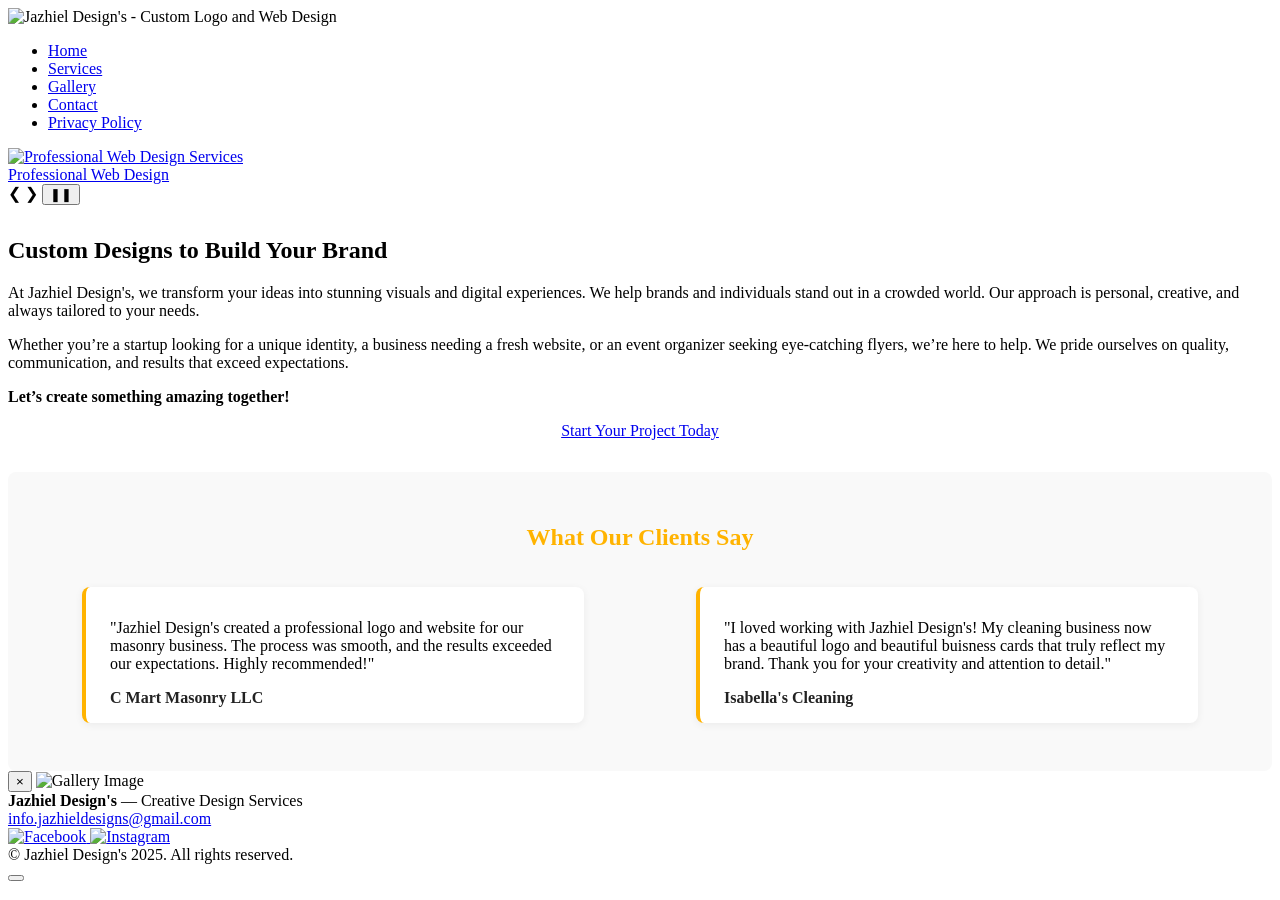
==== index.html @ 2fd9d650 "Add files via upload" ====
<!DOCTYPE html>
<html lang="en">

<head>
  <meta charset="UTF-8" />
  <meta name="viewport" content="width=device-width, initial-scale=1.0" />
  <meta name="description" content="Jazhiel Design's offers custom logo, web, and graphic design services. We transform your ideas into stunning visuals to help your business stand out." />
  <link href="css/style.css" rel="stylesheet" type="text/css" />  <link rel="icon" type="image/x-icon" href="images/logo-notext.ico" />
  <meta name="google-site-verification" content="spzhcpaYtCtuRRC-a3iWK36dPQuTbnXPXAWJPu_nGY8" />
  <title>Jazhiel Design's | Creative Design Services </title>
</head>

<body>
  <header>
    <div id="google_translate_element"></div>
    <img src="images/logo-text.svg" width="200" height="200" class="centered-image" alt="Jazhiel Design's - Custom Logo and Web Design">
    <nav>
      <ul>
        <li class="active"><a href="index.html">Home</a></li>
        <li><a href="services.html">Services</a></li>
        <li><a href="examples.html">Gallery</a></li>
        <li><a href="contact.html">Contact</a></li>
        <li><a href="privacy.html">Privacy Policy</a></li>
      </ul>
    </nav>
  </header>
  <script type="text/javascript">
    function googleTranslateElementInit() {
      new google.translate.TranslateElement({pageLanguage: 'en'}, 'google_translate_element');
    }
  </script>
  <script type="text/javascript" src="//translate.google.com/translate_a/element.js?cb=googleTranslateElementInit"></script>
  <main>
    <!-- Slideshow Banner -->
    <div class="slideshow-container animated-fadein">
      
      <!-- Slide 1 -->
      <div class="mySlides fade">
        <a href="services.html">
          <img src="images/webbanner.jpg" alt="Professional Web Design Services">
          <div class="text">Professional Web Design</div>
        </a>
      </div>

      <!-- Slide 2 -->
      <div class="mySlides fade">
        <a href="examples.html">
          <img src="images/logobanner.jpg" alt="Creative Logo Design Portfolio">
          <div class="text">Unique Logo Designs</div>
        </a>
      </div>

      <!-- Slide 3 -->
      <div class="mySlides fade">
        <a href="contact.html">
          <img src="images/customquote.jpg" alt="Contact Us for a Quote">
          <div class="text">Get Your Custom Quote</div>
        </a>
      </div>

      <!-- Slide 4 -->
      <div class="mySlides fade">
        <a href="services.html">
          <img src="images/stickersnew.jpg" alt="Now offering Stickers!">
          <div class="text"> Custom Stickers!</div>
        </a>
      </div>

      <!-- Slide 5 -->
      <div class="mySlides fade">
        <a href="services.html#t-shirts">
          <img src="images/tshirt-design.jpg" alt="Custom T-Shirt">
          <div class="text">Amazing Custom T-Shirts</div>
        </a>
      </div>

      <!-- Controls -->
      <a class="prev" onclick="plusSlides(-1)">&#10094;</a>
      <a class="next" onclick="plusSlides(1)">&#10095;</a>
      <button id="pauseBtn" class="pause-btn" onclick="togglePause()" aria-label="Pause Slideshow">&#10074;&#10074;</button>
    </div>
    <div id="dots-container" style="text-align:center; margin-bottom: 2em;">
    </div>

    <section class="hero animated-fadein">
      <h1>Custom Designs to Build Your Brand</h1>
      <p>
        At Jazhiel Design's, we transform your ideas into stunning visuals and digital experiences. We help brands and individuals stand out in a crowded world. Our approach is personal, creative, and always tailored to your needs.
      </p>
      <p>
        Whether you’re a startup looking for a unique identity, a business needing a fresh website, or an event organizer seeking eye-catching flyers, we’re here to help. We pride ourselves on quality, communication, and results that exceed expectations.
      </p>
      <p>
        <strong>Let’s create something amazing together!</strong>
      </p>
      <p style="text-align:center;">
        <a href="contact.html" class="cta-btn">Start Your Project Today</a>
      </p>
    </section>
    <section class="testimonials animated-fadein-slow" style="margin-top:2em; background-color: #f9f9f9; padding: 2em 1em; border-radius: 8px;">
      <h2 style="text-align:center; color:#ffb300;">What Our Clients Say</h2>
      <div style="display:flex; flex-direction:row; flex-wrap:wrap; justify-content:center; gap:2em; align-items:flex-start;">
        <blockquote class="animated-slideup" style="max-width:450px; flex: 1 1 300px; background:#ffffff; border-left:4px solid #ffb300; padding:1em 1.5em; border-radius:8px; box-shadow:0 2px 8px rgba(0,0,0,0.06);">
          <p>
            "Jazhiel Design's created a professional logo and website for our masonry business. The process was smooth, and the results exceeded our expectations. Highly recommended!"
          </p>
          <cite style="display:block; margin-top:1em; font-style:normal; color:#222;"><strong>C Mart Masonry LLC</strong></cite>
        </blockquote>
        <blockquote class="animated-slideup" style="max-width:450px; flex: 1 1 300px; background:#ffffff; border-left:4px solid #ffb300; padding:1em 1.5em; border-radius:8px; box-shadow:0 2px 8px rgba(0,0,0,0.06);">
          <p>
            "I loved working with Jazhiel Design's! My cleaning business now has a beautiful logo and beautiful buisness cards that truly reflect my brand. Thank you for your creativity and attention to detail."
          </p>
          <cite style="display:block; margin-top:1em; font-style:normal; color:#222;"><strong>Isabella's Cleaning</strong></cite>
        </blockquote>
      </div>
    </section>
  </main>
  <div class="modal" id="modal">
    <div class="modal-content">
      <button class="modal-close" id="modalClose" aria-label="Close">&times;</button>
      <img id="modalImg" src="" alt="Gallery Image" />
    </div>
  </div>
  <footer class="site-footer animated-fadein-slow">
    <div class="footer-content">
      <div>
        <strong>Jazhiel Design's</strong> &mdash; Creative Design Services
      </div>
      <div>
        <a id="footer-email" aria-label="Email Jazhiel Design's"></a>
      </div>
      <div class="footer-social">
        <a href="https://facebook.com/jazhieldesigns" target="_blank" rel="noopener" aria-label="Facebook">
          <img src="images/facebook.svg" alt="Facebook" class="footer-social-icon" width="28" height="28" />
        </a>
        <a href="https://www.instagram.com/jazhieldesigns" target="_blank" rel="noopener" aria-label="Instagram">
          <img src="images/instagram.svg" alt="Instagram" class="footer-social-icon" width="28" height="28" />
        </a>
      </div>
      <div class="footer-copy">
        &copy; Jazhiel Design's 2025. All rights reserved.
      </div>
    </div>
  </footer>
  <button id="backToTop" title="Back to Top" aria-label="Back to Top"></button>
  <script src="javascript/script.js"></script>
  <script>
    let slideIndex = 1;
    let slideTimer;
    let isPaused = false;

    // Generate dots automatically based on slide count
    const slides = document.getElementsByClassName("mySlides");
    const dotsContainer = document.getElementById("dots-container");
    
    for (let i = 0; i < slides.length; i++) {
      let dot = document.createElement("span");
      dot.className = "dot";
      dot.onclick = function() { currentSlide(i + 1); };
      dotsContainer.appendChild(dot);
    }

    // Initialize slideshow
    showSlides(slideIndex);

    // Start automatic cycling
    slideTimer = setInterval(function() {
      if (!isPaused) {
        plusSlides(1);
      }
    }, 5000); // Change image every 5 seconds

    function plusSlides(n) {
      showSlides(slideIndex += n);
    }

    function currentSlide(n) {
      showSlides(slideIndex = n);
    }

    function showSlides(n) {
      let i;
      let slides = document.getElementsByClassName("mySlides");
      let dots = document.getElementsByClassName("dot");
      if (n > slides.length) {slideIndex = 1}
      if (n < 1) {slideIndex = slides.length}
      for (i = 0; i < slides.length; i++) {
        slides[i].style.display = "none";
      }
      for (i = 0; i < dots.length; i++) {
        dots[i].className = dots[i].className.replace(" active", "");
      }
      slides[slideIndex-1].style.display = "block";
      dots[slideIndex-1].className += " active";
    }

    function togglePause() {
      const btn = document.getElementById("pauseBtn");
      isPaused = !isPaused;
      if (isPaused) {
        btn.innerHTML = "&#9658;"; // Play symbol
        btn.setAttribute('aria-label', 'Play Slideshow');
      } else {
        btn.innerHTML = "&#10074;&#10074;"; // Pause symbol
        btn.setAttribute('aria-label', 'Pause Slideshow');
      }
    }
  </script>
</body>
</html>
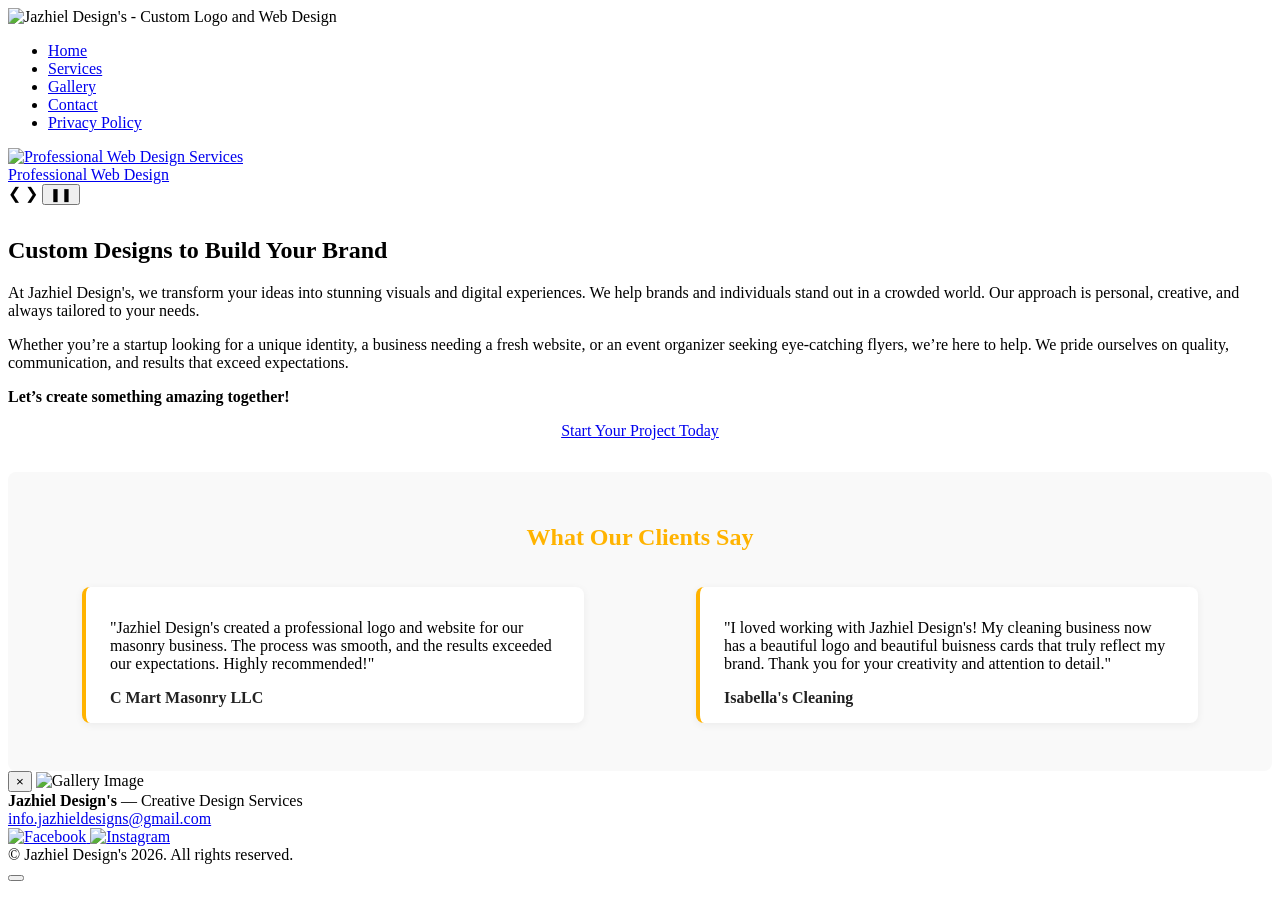
==== commit c9fa7334: "Add files via upload" ====
--- a/index.html
+++ b/index.html
@@ -138,7 +138,7 @@
         </a>
       </div>
       <div class="footer-copy">
-        &copy; Jazhiel Design's 2025. All rights reserved.
+        &copy; Jazhiel Design's 2026. All rights reserved.
       </div>
     </div>
   </footer>
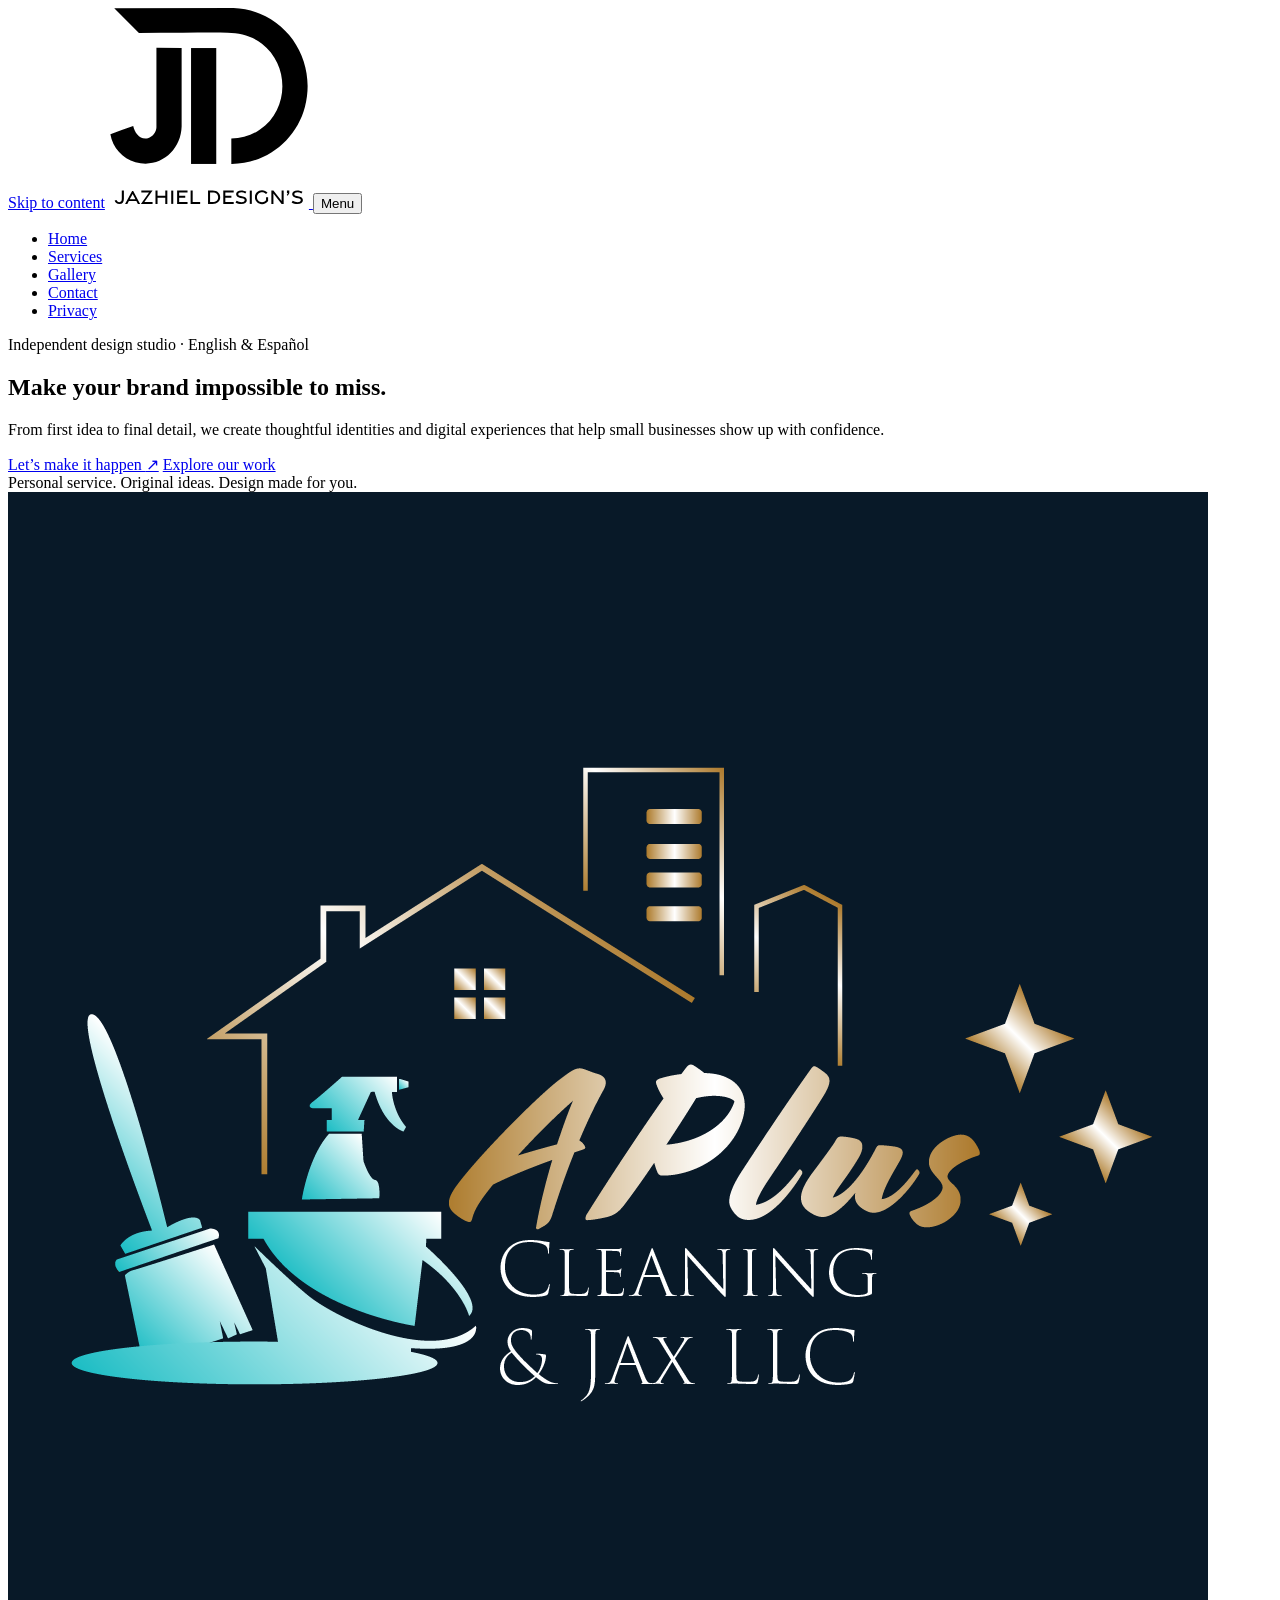
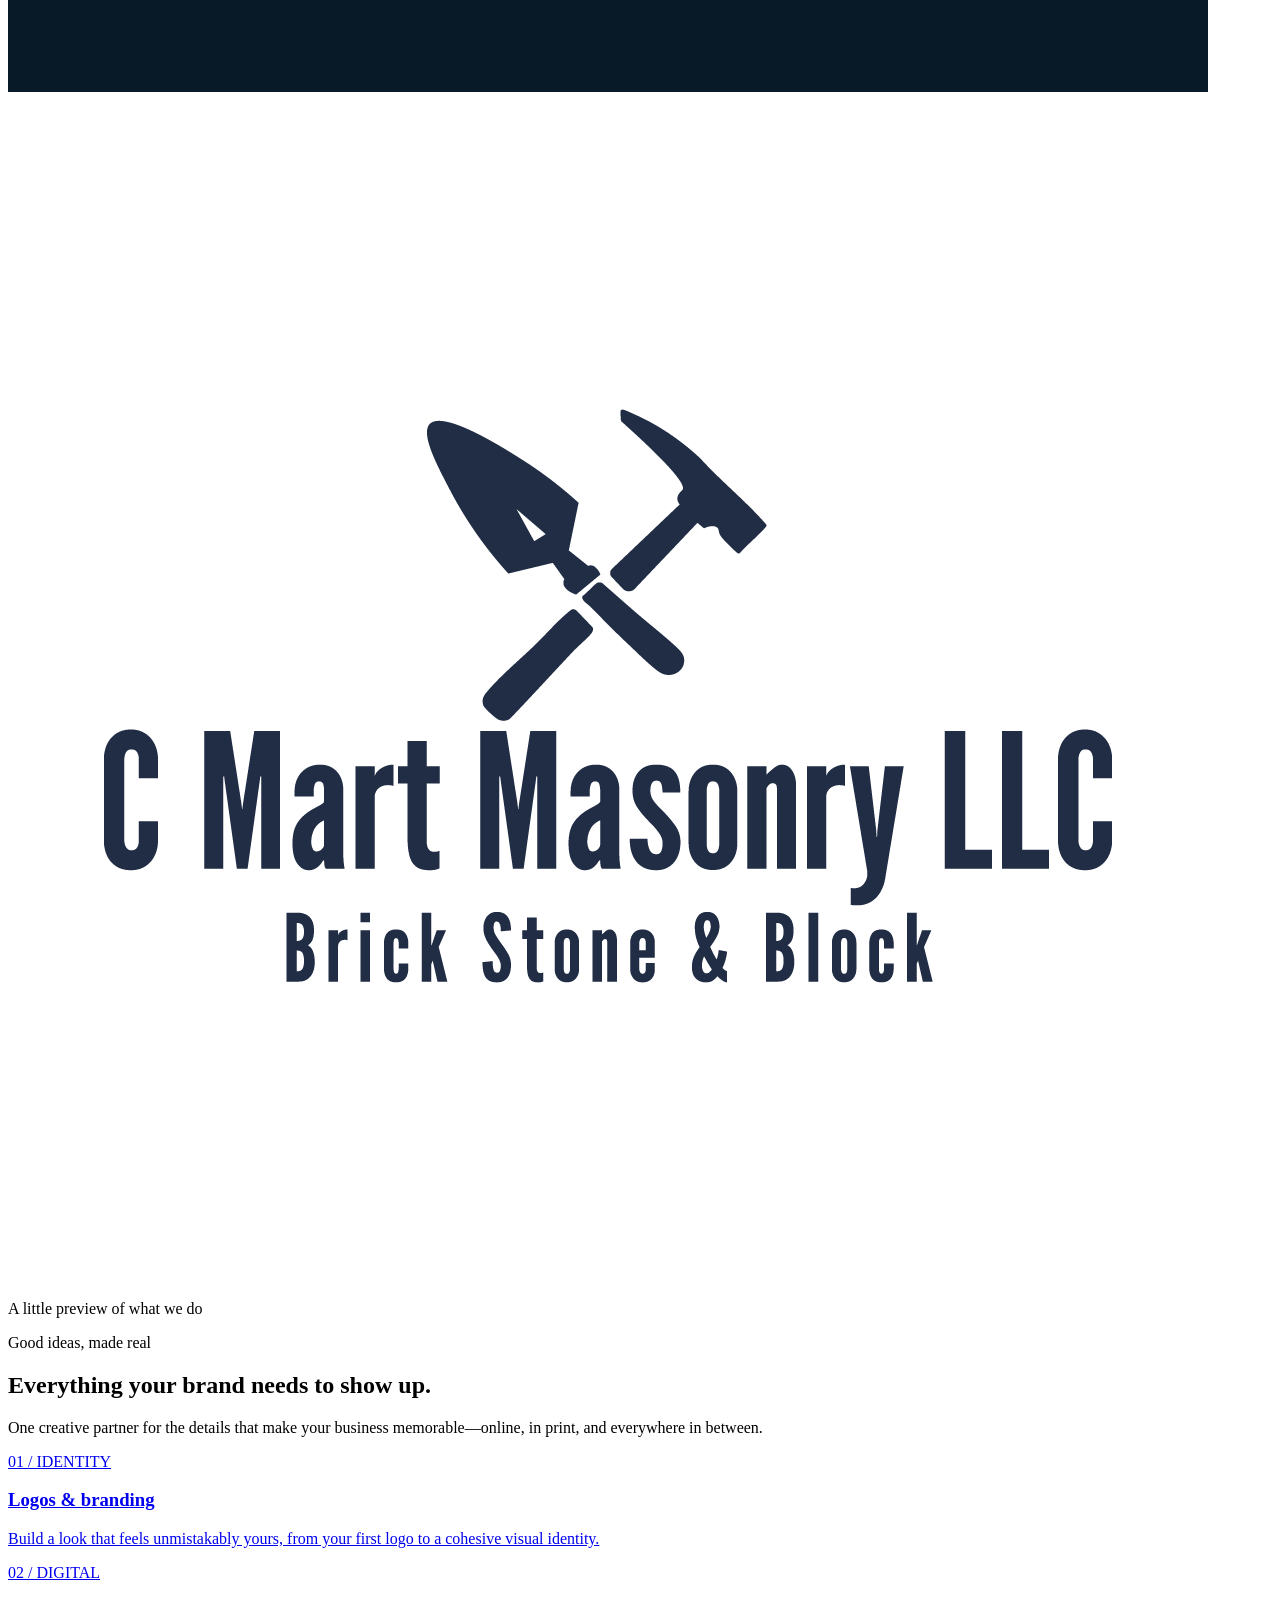
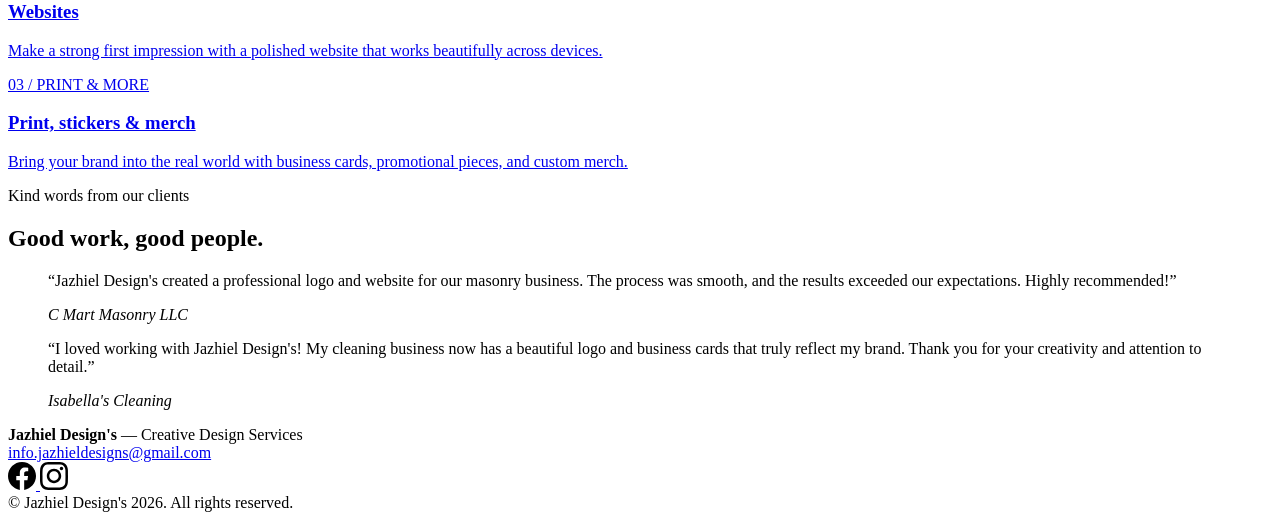
==== commit df1c0316: "Add files via upload" ====
--- a/index.html
+++ b/index.html
@@ -4,207 +4,117 @@
 <head>
   <meta charset="UTF-8" />
   <meta name="viewport" content="width=device-width, initial-scale=1.0" />
-  <meta name="description" content="Jazhiel Design's offers custom logo, web, and graphic design services. We transform your ideas into stunning visuals to help your business stand out." />
-  <link href="css/style.css" rel="stylesheet" type="text/css" />  <link rel="icon" type="image/x-icon" href="images/logo-notext.ico" />
+  <meta name="description" content="Jazhiel Design's creates memorable logos, websites, and brand materials for businesses ready to stand out. Thoughtful design, personal service, English and Spanish." />
   <meta name="google-site-verification" content="spzhcpaYtCtuRRC-a3iWK36dPQuTbnXPXAWJPu_nGY8" />
-  <title>Jazhiel Design's | Creative Design Services </title>
+  <link href="css/style.css" rel="stylesheet" type="text/css" />
+  <link rel="icon" type="image/x-icon" href="logo-notext.ico" />
+  <title>Jazhiel Design's | Thoughtful Design for Standout Brands</title>
 </head>
 
 <body>
   <header>
-    <div id="google_translate_element"></div>
-    <img src="images/logo-text.svg" width="200" height="200" class="centered-image" alt="Jazhiel Design's - Custom Logo and Web Design">
-    <nav>
+    <a class="skip-link" href="#main-content">Skip to content</a>
+    <a href="index.html" aria-label="Jazhiel Design's home">
+      <img src="images/logo-text.svg" width="200" height="200" class="centered-image" alt="Jazhiel Design's Logo">
+    </a>
+    <button class="menu-toggle" type="button" aria-controls="primary-navigation" aria-expanded="false">
+      <span class="menu-toggle-icon" aria-hidden="true"></span>
+      <span class="menu-toggle-label">Menu</span>
+    </button>
+    <nav id="primary-navigation" aria-label="Main navigation">
       <ul>
-        <li class="active"><a href="index.html">Home</a></li>
+        <li class="active"><a href="index.html" aria-current="page">Home</a></li>
         <li><a href="services.html">Services</a></li>
         <li><a href="examples.html">Gallery</a></li>
         <li><a href="contact.html">Contact</a></li>
-        <li><a href="privacy.html">Privacy Policy</a></li>
+        <li><a href="privacy.html">Privacy</a></li>
       </ul>
     </nav>
   </header>
-  <script type="text/javascript">
-    function googleTranslateElementInit() {
-      new google.translate.TranslateElement({pageLanguage: 'en'}, 'google_translate_element');
-    }
-  </script>
-  <script type="text/javascript" src="//translate.google.com/translate_a/element.js?cb=googleTranslateElementInit"></script>
-  <main>
-    <!-- Slideshow Banner -->
-    <div class="slideshow-container animated-fadein">
-      
-      <!-- Slide 1 -->
-      <div class="mySlides fade">
-        <a href="services.html">
-          <img src="images/webbanner.jpg" alt="Professional Web Design Services">
-          <div class="text">Professional Web Design</div>
+
+  <main id="main-content">
+    <section class="home-hero">
+      <div class="hero-copy animated-slideup">
+        <p class="eyebrow">Independent design studio · English &amp; Español</p>
+        <h1>Make your brand <span>impossible to miss.</span></h1>
+        <p>From first idea to final detail, we create thoughtful identities and digital experiences that help small businesses show up with confidence.</p>
+        <div class="hero-actions">
+          <a href="contact.html" class="cta-btn">Let’s make it happen <span aria-hidden="true">↗</span></a>
+          <a href="examples.html" class="cta-btn cta-btn--outline">Explore our work</a>
+        </div>
+        <div class="hero-note">Personal service. Original ideas. Design made for you.</div>
+      </div>
+      <div class="hero-art animated-fadein-slow" aria-label="Selected design work">
+        <div class="hero-art-main">
+          <img src="images/logo.png" alt="A Plus Cleaning and Jax brand identity design">
+        </div>
+        <div class="hero-art-side">
+          <img src="images/logo2.png" alt="C Mart Masonry logo design">
+        </div>
+        <span class="hero-art-label">A little preview of what we do</span>
+      </div>
+    </section>
+
+    <section class="home-services animated-fadein" aria-labelledby="home-services-heading">
+      <div class="section-heading">
+        <div>
+          <p class="eyebrow eyebrow--dark">Good ideas, made real</p>
+          <h2 id="home-services-heading">Everything your brand needs to show up.</h2>
+        </div>
+        <p>One creative partner for the details that make your business memorable—online, in print, and everywhere in between.</p>
+      </div>
+      <div class="home-service-grid">
+        <a class="home-service-card" href="services.html#logos">
+          <span class="card-index">01 / IDENTITY</span>
+          <h3>Logos &amp; branding</h3>
+          <p>Build a look that feels unmistakably yours, from your first logo to a cohesive visual identity.</p>
+        </a>
+        <a class="home-service-card" href="services.html#web-design">
+          <span class="card-index">02 / DIGITAL</span>
+          <h3>Websites</h3>
+          <p>Make a strong first impression with a polished website that works beautifully across devices.</p>
+        </a>
+        <a class="home-service-card" href="services.html#business-cards">
+          <span class="card-index">03 / PRINT &amp; MORE</span>
+          <h3>Print, stickers &amp; merch</h3>
+          <p>Bring your brand into the real world with business cards, promotional pieces, and custom merch.</p>
         </a>
       </div>
+    </section>
 
-      <!-- Slide 2 -->
-      <div class="mySlides fade">
-        <a href="examples.html">
-          <img src="images/logobanner.jpg" alt="Creative Logo Design Portfolio">
-          <div class="text">Unique Logo Designs</div>
-        </a>
-      </div>
-
-      <!-- Slide 3 -->
-      <div class="mySlides fade">
-        <a href="contact.html">
-          <img src="images/customquote.jpg" alt="Contact Us for a Quote">
-          <div class="text">Get Your Custom Quote</div>
-        </a>
-      </div>
-
-      <!-- Slide 4 -->
-      <div class="mySlides fade">
-        <a href="services.html">
-          <img src="images/stickersnew.jpg" alt="Now offering Stickers!">
-          <div class="text"> Custom Stickers!</div>
-        </a>
-      </div>
-
-      <!-- Slide 5 -->
-      <div class="mySlides fade">
-        <a href="services.html#t-shirts">
-          <img src="images/tshirt-design.jpg" alt="Custom T-Shirt">
-          <div class="text">Amazing Custom T-Shirts</div>
-        </a>
-      </div>
-
-      <!-- Controls -->
-      <a class="prev" onclick="plusSlides(-1)">&#10094;</a>
-      <a class="next" onclick="plusSlides(1)">&#10095;</a>
-      <button id="pauseBtn" class="pause-btn" onclick="togglePause()" aria-label="Pause Slideshow">&#10074;&#10074;</button>
-    </div>
-    <div id="dots-container" style="text-align:center; margin-bottom: 2em;">
-    </div>
-
-    <section class="hero animated-fadein">
-      <h1>Custom Designs to Build Your Brand</h1>
-      <p>
-        At Jazhiel Design's, we transform your ideas into stunning visuals and digital experiences. We help brands and individuals stand out in a crowded world. Our approach is personal, creative, and always tailored to your needs.
-      </p>
-      <p>
-        Whether you’re a startup looking for a unique identity, a business needing a fresh website, or an event organizer seeking eye-catching flyers, we’re here to help. We pride ourselves on quality, communication, and results that exceed expectations.
-      </p>
-      <p>
-        <strong>Let’s create something amazing together!</strong>
-      </p>
-      <p style="text-align:center;">
-        <a href="contact.html" class="cta-btn">Start Your Project Today</a>
-      </p>
-    </section>
-    <section class="testimonials animated-fadein-slow" style="margin-top:2em; background-color: #f9f9f9; padding: 2em 1em; border-radius: 8px;">
-      <h2 style="text-align:center; color:#ffb300;">What Our Clients Say</h2>
-      <div style="display:flex; flex-direction:row; flex-wrap:wrap; justify-content:center; gap:2em; align-items:flex-start;">
-        <blockquote class="animated-slideup" style="max-width:450px; flex: 1 1 300px; background:#ffffff; border-left:4px solid #ffb300; padding:1em 1.5em; border-radius:8px; box-shadow:0 2px 8px rgba(0,0,0,0.06);">
-          <p>
-            "Jazhiel Design's created a professional logo and website for our masonry business. The process was smooth, and the results exceeded our expectations. Highly recommended!"
-          </p>
-          <cite style="display:block; margin-top:1em; font-style:normal; color:#222;"><strong>C Mart Masonry LLC</strong></cite>
+    <section class="testimonials animated-fadein" aria-labelledby="testimonials-heading">
+      <p class="eyebrow eyebrow--dark">Kind words from our clients</p>
+      <h2 id="testimonials-heading">Good work, good people.</h2>
+      <div class="testimonial-grid">
+        <blockquote>
+          <p>“Jazhiel Design's created a professional logo and website for our masonry business. The process was smooth, and the results exceeded our expectations. Highly recommended!”</p>
+          <cite>C Mart Masonry LLC</cite>
         </blockquote>
-        <blockquote class="animated-slideup" style="max-width:450px; flex: 1 1 300px; background:#ffffff; border-left:4px solid #ffb300; padding:1em 1.5em; border-radius:8px; box-shadow:0 2px 8px rgba(0,0,0,0.06);">
-          <p>
-            "I loved working with Jazhiel Design's! My cleaning business now has a beautiful logo and beautiful buisness cards that truly reflect my brand. Thank you for your creativity and attention to detail."
-          </p>
-          <cite style="display:block; margin-top:1em; font-style:normal; color:#222;"><strong>Isabella's Cleaning</strong></cite>
+        <blockquote>
+          <p>“I loved working with Jazhiel Design's! My cleaning business now has a beautiful logo and business cards that truly reflect my brand. Thank you for your creativity and attention to detail.”</p>
+          <cite>Isabella's Cleaning</cite>
         </blockquote>
       </div>
     </section>
   </main>
-  <div class="modal" id="modal">
-    <div class="modal-content">
-      <button class="modal-close" id="modalClose" aria-label="Close">&times;</button>
-      <img id="modalImg" src="" alt="Gallery Image" />
-    </div>
-  </div>
-  <footer class="site-footer animated-fadein-slow">
+
+  <footer class="site-footer">
     <div class="footer-content">
-      <div>
-        <strong>Jazhiel Design's</strong> &mdash; Creative Design Services
-      </div>
-      <div>
-        <a id="footer-email" aria-label="Email Jazhiel Design's"></a>
-      </div>
+      <div><strong>Jazhiel Design's</strong> &mdash; Creative Design Services</div>
+      <div><a id="footer-email" aria-label="Email Jazhiel Design's"></a></div>
       <div class="footer-social">
         <a href="https://facebook.com/jazhieldesigns" target="_blank" rel="noopener" aria-label="Facebook">
-          <img src="images/facebook.svg" alt="Facebook" class="footer-social-icon" width="28" height="28" />
+          <img src="images/facebook.svg" alt="" class="footer-social-icon" width="28" height="28" />
         </a>
         <a href="https://www.instagram.com/jazhieldesigns" target="_blank" rel="noopener" aria-label="Instagram">
-          <img src="images/instagram.svg" alt="Instagram" class="footer-social-icon" width="28" height="28" />
+          <img src="images/instagram.svg" alt="" class="footer-social-icon" width="28" height="28" />
         </a>
       </div>
-      <div class="footer-copy">
-        &copy; Jazhiel Design's 2026. All rights reserved.
-      </div>
+      <div class="footer-copy">&copy; Jazhiel Design's 2026. All rights reserved.</div>
     </div>
   </footer>
-  <button id="backToTop" title="Back to Top" aria-label="Back to Top"></button>
+  <button id="backToTop" title="Back to Top" aria-label="Back to Top" hidden></button>
   <script src="javascript/script.js"></script>
-  <script>
-    let slideIndex = 1;
-    let slideTimer;
-    let isPaused = false;
+</body>
 
-    // Generate dots automatically based on slide count
-    const slides = document.getElementsByClassName("mySlides");
-    const dotsContainer = document.getElementById("dots-container");
-    
-    for (let i = 0; i < slides.length; i++) {
-      let dot = document.createElement("span");
-      dot.className = "dot";
-      dot.onclick = function() { currentSlide(i + 1); };
-      dotsContainer.appendChild(dot);
-    }
-
-    // Initialize slideshow
-    showSlides(slideIndex);
-
-    // Start automatic cycling
-    slideTimer = setInterval(function() {
-      if (!isPaused) {
-        plusSlides(1);
-      }
-    }, 5000); // Change image every 5 seconds
-
-    function plusSlides(n) {
-      showSlides(slideIndex += n);
-    }
-
-    function currentSlide(n) {
-      showSlides(slideIndex = n);
-    }
-
-    function showSlides(n) {
-      let i;
-      let slides = document.getElementsByClassName("mySlides");
-      let dots = document.getElementsByClassName("dot");
-      if (n > slides.length) {slideIndex = 1}
-      if (n < 1) {slideIndex = slides.length}
-      for (i = 0; i < slides.length; i++) {
-        slides[i].style.display = "none";
-      }
-      for (i = 0; i < dots.length; i++) {
-        dots[i].className = dots[i].className.replace(" active", "");
-      }
-      slides[slideIndex-1].style.display = "block";
-      dots[slideIndex-1].className += " active";
-    }
-
-    function togglePause() {
-      const btn = document.getElementById("pauseBtn");
-      isPaused = !isPaused;
-      if (isPaused) {
-        btn.innerHTML = "&#9658;"; // Play symbol
-        btn.setAttribute('aria-label', 'Play Slideshow');
-      } else {
-        btn.innerHTML = "&#10074;&#10074;"; // Pause symbol
-        btn.setAttribute('aria-label', 'Pause Slideshow');
-      }
-    }
-  </script>
-</body>
-</html>+</html>
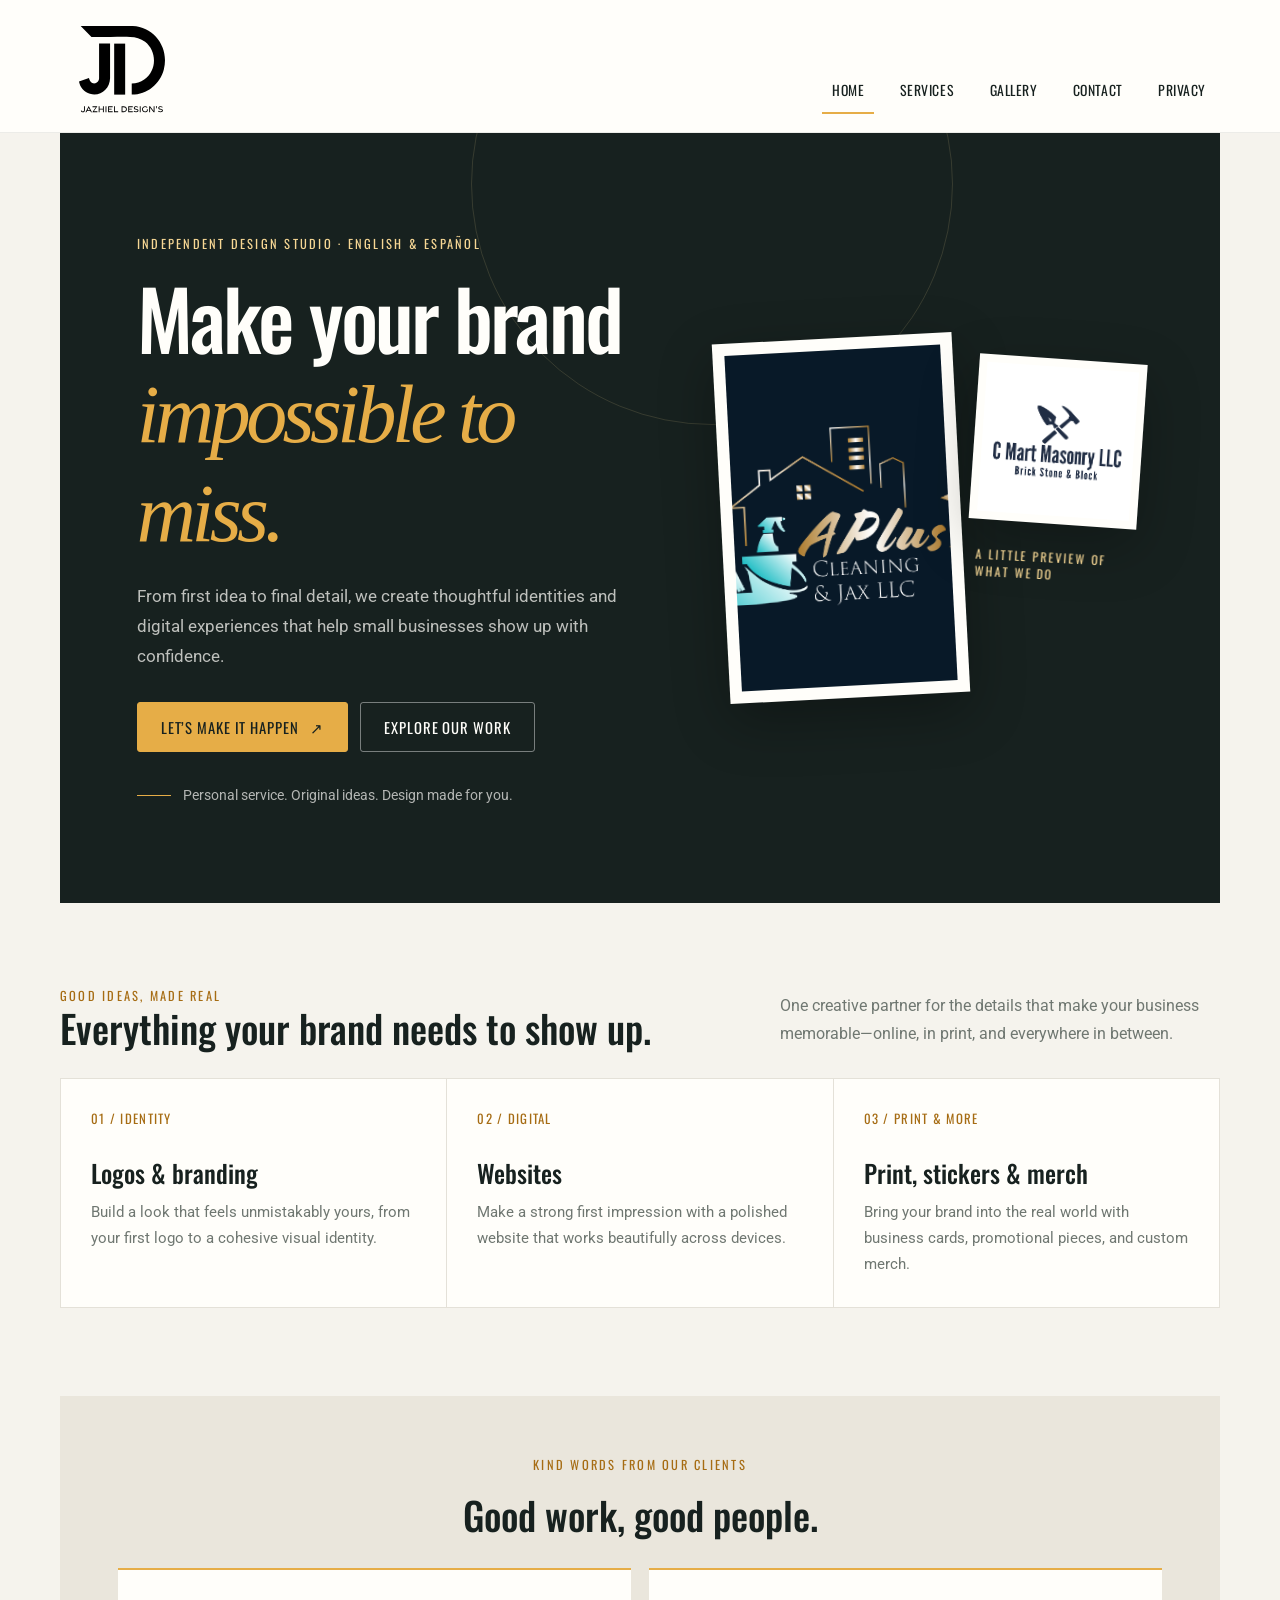
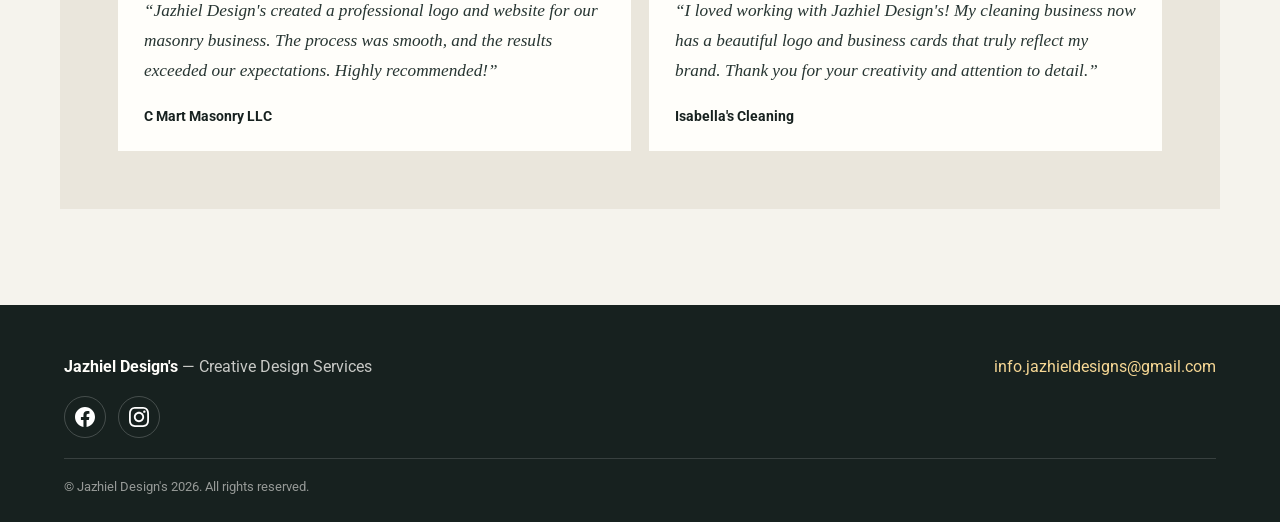
==== commit 22a2c1ed: "Add files via upload" ====
--- a/index.html
+++ b/index.html
@@ -7,7 +7,11 @@
   <meta name="description" content="Jazhiel Design's creates memorable logos, websites, and brand materials for businesses ready to stand out. Thoughtful design, personal service, English and Spanish." />
   <meta name="google-site-verification" content="spzhcpaYtCtuRRC-a3iWK36dPQuTbnXPXAWJPu_nGY8" />
   <link href="css/style.css" rel="stylesheet" type="text/css" />
-  <link rel="icon" type="image/x-icon" href="logo-notext.ico" />
+  <link rel="icon" type="image/svg+xml" href="images/logo-notext.svg" />
+  <link rel="icon" type="image/png" sizes="192x192" href="images/app-icon-192.png" />
+  <link rel="apple-touch-icon" href="images/app-icon-192.png" />
+  <link rel="manifest" href="manifest.webmanifest" />
+  <meta name="theme-color" content="#ffffff" />
   <title>Jazhiel Design's | Thoughtful Design for Standout Brands</title>
 </head>
 
--- a/css/style.css
+++ b/css/style.css
@@ -0,0 +1,1237 @@
+@font-face {
+  font-family: "Roboto";
+  src: url("../fonts/Roboto/Roboto-VariableFont_wdth,wght.ttf") format("truetype-variations");
+  font-weight: 100 900;
+  font-display: swap;
+}
+
+@font-face {
+  font-family: "Oswald";
+  src: url("../fonts/Oswald/Oswald-VariableFont_wght.ttf") format("truetype-variations");
+  font-weight: 200 700;
+  font-display: swap;
+}
+
+:root {
+  color-scheme: light;
+  --ink: #17211f;
+  --ink-soft: #273532;
+  --paper: #f5f3ed;
+  --white: #fffefa;
+  --muted: #6f7771;
+  --line: #e4e1d8;
+  --accent: #e6ad47;
+  --accent-light: #f6d794;
+  --serif: Georgia, "Times New Roman", serif;
+  --sans: "Roboto", Arial, sans-serif;
+  --display: "Oswald", Impact, sans-serif;
+  --content: 1160px;
+}
+
+* {
+  box-sizing: border-box;
+}
+
+.skip-link {
+  position: absolute;
+  top: 8px;
+  left: 8px;
+  z-index: 1001;
+  padding: 12px 16px;
+  transform: translateY(-160%);
+  background: var(--ink);
+  color: var(--white);
+}
+
+.skip-link:focus {
+  transform: translateY(0);
+}
+
+html {
+  scroll-behavior: smooth;
+  scroll-padding-top: 24px;
+  -webkit-text-size-adjust: 100%;
+}
+
+body {
+  min-height: 100vh;
+  margin: 0;
+  display: flex;
+  flex-direction: column;
+  background: var(--paper);
+  color: var(--ink);
+  font-family: var(--sans);
+  -webkit-font-smoothing: antialiased;
+}
+
+body,
+button,
+input,
+textarea {
+  font-family: var(--sans);
+}
+
+img {
+  display: block;
+  max-width: 100%;
+  height: auto;
+}
+
+.hero-art img.image-loading,
+.gallery img.image-loading,
+.service-image.image-loading {
+  background: linear-gradient(100deg, #e8e5dc 30%, #f8f6f0 48%, #e8e5dc 66%);
+  background-size: 220% 100%;
+  animation: image-shimmer 1.4s ease-in-out infinite;
+}
+
+.hero-art img.image-loaded,
+.gallery img.image-loaded,
+.service-image.image-loaded {
+  animation: image-reveal 450ms ease-out both;
+}
+
+@keyframes image-shimmer {
+  to {
+    background-position: -220% 0;
+  }
+}
+
+@keyframes image-reveal {
+  from {
+    opacity: 0.6;
+    filter: blur(6px);
+  }
+
+  to {
+    opacity: 1;
+    filter: blur(0);
+  }
+}
+
+a {
+  color: inherit;
+  text-decoration: none;
+  transition: color 180ms ease, background-color 180ms ease, transform 180ms ease;
+}
+
+a:hover {
+  color: #a66c13;
+}
+
+a:focus-visible,
+button:focus-visible,
+input:focus-visible,
+textarea:focus-visible,
+.gallery img:focus-visible {
+  outline: 3px solid var(--accent);
+  outline-offset: 4px;
+}
+
+button,
+input,
+textarea {
+  font-size: inherit;
+}
+
+header {
+  position: relative;
+  z-index: 20;
+  display: flex;
+  align-items: center;
+  justify-content: space-between;
+  gap: 28px;
+  min-height: 116px;
+  padding: 18px max(5vw, calc((100vw - var(--content)) / 2));
+  background: var(--white);
+  border-bottom: 1px solid rgba(23, 33, 31, 0.08);
+}
+
+.menu-toggle {
+  display: none;
+  align-items: center;
+  justify-content: center;
+  gap: 10px;
+  min-width: 48px;
+  min-height: 48px;
+  padding: 10px 12px;
+  border: 1px solid var(--line);
+  border-radius: 3px;
+  background: var(--white);
+  color: var(--ink);
+  cursor: pointer;
+  font-family: var(--display);
+  font-size: 0.82rem;
+  letter-spacing: 0.06em;
+  text-transform: uppercase;
+}
+
+.menu-toggle-icon,
+.menu-toggle-icon::before,
+.menu-toggle-icon::after {
+  display: block;
+  width: 20px;
+  height: 2px;
+  background: currentColor;
+  transition: transform 180ms ease;
+}
+
+.menu-toggle-icon {
+  position: relative;
+}
+
+.menu-toggle-icon::before,
+.menu-toggle-icon::after {
+  position: absolute;
+  left: 0;
+  content: "";
+}
+
+.menu-toggle-icon::before {
+  transform: translateY(-6px);
+}
+
+.menu-toggle-icon::after {
+  transform: translateY(6px);
+}
+
+.menu-open .menu-toggle-icon {
+  background: transparent;
+}
+
+.menu-open .menu-toggle-icon::before {
+  transform: rotate(45deg);
+}
+
+.menu-open .menu-toggle-icon::after {
+  transform: rotate(-45deg);
+}
+
+.centered-image {
+  flex: 0 0 auto;
+  width: 116px;
+  height: 88px;
+  margin: 8px 0 0;
+  object-fit: contain;
+}
+
+nav {
+  align-self: stretch;
+  display: flex;
+  align-items: flex-end;
+  padding-top: 20px;
+}
+
+nav ul {
+  display: flex;
+  align-items: center;
+  gap: clamp(4px, 1.2vw, 22px);
+  margin: 0;
+  padding: 0;
+  list-style: none;
+}
+
+nav li {
+  font-family: var(--display);
+  letter-spacing: 0.035em;
+  text-transform: uppercase;
+}
+
+nav li a {
+  display: block;
+  padding: 12px 10px;
+  color: var(--ink);
+  font-size: 0.86rem;
+  border-bottom: 2px solid transparent;
+}
+
+nav li a:hover,
+nav li.active a {
+  color: var(--ink);
+  border-bottom-color: var(--accent);
+  text-decoration: none;
+}
+
+main {
+  flex: 1 0 auto;
+  width: min(var(--content), calc(100% - 48px));
+  margin: 0 auto;
+  padding: 64px 0 96px;
+}
+
+h1,
+h2,
+h3 {
+  margin-top: 0;
+  color: var(--ink);
+  font-family: var(--display);
+  font-weight: 500;
+  line-height: 1.08;
+}
+
+h1 {
+  margin-bottom: 20px;
+  font-size: clamp(2.5rem, 5.2vw, 5rem);
+  letter-spacing: -0.035em;
+}
+
+h2 {
+  margin-bottom: 18px;
+  font-size: clamp(1.7rem, 3vw, 2.7rem);
+}
+
+h3 {
+  margin-bottom: 12px;
+  font-size: 1.45rem;
+}
+
+p {
+  margin: 0 0 1.15em;
+  color: var(--muted);
+  font-size: 1rem;
+  line-height: 1.75;
+}
+
+.eyebrow {
+  margin-bottom: 18px;
+  color: var(--accent-light);
+  font-family: var(--display);
+  font-size: 0.78rem;
+  letter-spacing: 0.18em;
+  text-transform: uppercase;
+}
+
+.page-intro {
+  max-width: 720px;
+  margin: 0 auto 54px;
+  text-align: center;
+}
+
+.page-intro .eyebrow {
+  color: #a66c13;
+}
+
+.eyebrow--dark {
+  color: #a66c13;
+}
+
+.testimonials > .eyebrow {
+  text-align: center;
+}
+
+.page-intro h1 {
+  font-size: clamp(2.6rem, 5vw, 4.5rem);
+}
+
+.page-intro p {
+  max-width: 620px;
+  margin: 0 auto;
+  font-size: 1.08rem;
+}
+
+.cta-btn,
+.text-link {
+  display: inline-flex;
+  align-items: center;
+  justify-content: center;
+  gap: 12px;
+  min-height: 50px;
+  padding: 0 23px;
+  border: 1px solid var(--accent);
+  border-radius: 3px;
+  background: var(--accent);
+  color: var(--ink);
+  font-family: var(--display);
+  font-size: 0.92rem;
+  letter-spacing: 0.06em;
+  text-transform: uppercase;
+}
+
+.cta-btn:hover,
+.text-link:hover {
+  transform: translateY(-2px);
+  background: var(--accent-light);
+  color: var(--ink);
+  text-decoration: none;
+}
+
+.cta-btn--outline {
+  border-color: rgba(255, 255, 255, 0.42);
+  background: transparent;
+  color: var(--white);
+}
+
+.cta-btn--outline:hover {
+  border-color: var(--accent);
+  background: var(--accent);
+}
+
+.home-hero {
+  position: relative;
+  display: grid;
+  grid-template-columns: minmax(0, 1.08fr) minmax(340px, 0.92fr);
+  align-items: center;
+  gap: clamp(36px, 7vw, 100px);
+  width: 100%;
+  min-height: 560px;
+  margin: -64px 0 82px;
+  padding: clamp(54px, 8vw, 100px) max(6vw, calc((100vw - var(--content)) / 2));
+  overflow: hidden;
+  background: var(--ink);
+  color: var(--white);
+}
+
+.home-hero::before {
+  position: absolute;
+  top: -190px;
+  right: 23%;
+  width: 480px;
+  height: 480px;
+  border: 1px solid rgba(246, 215, 148, 0.14);
+  border-radius: 50%;
+  content: "";
+}
+
+.hero-copy,
+.hero-art {
+  position: relative;
+  z-index: 1;
+}
+
+.hero-copy h1 {
+  max-width: 690px;
+  margin-bottom: 24px;
+  color: var(--white);
+  font-size: clamp(3.2rem, 6.4vw, 6rem);
+}
+
+.hero-copy h1 span {
+  color: var(--accent);
+  font-family: var(--serif);
+  font-weight: 400;
+  font-style: italic;
+  letter-spacing: -0.055em;
+}
+
+.hero-copy > p:not(.eyebrow) {
+  max-width: 570px;
+  margin-bottom: 30px;
+  color: rgba(255, 254, 250, 0.72);
+  font-size: 1.07rem;
+}
+
+.hero-actions {
+  display: flex;
+  flex-wrap: wrap;
+  gap: 12px;
+}
+
+.hero-note {
+  display: flex;
+  align-items: center;
+  gap: 12px;
+  margin-top: 35px;
+  color: rgba(255, 254, 250, 0.68);
+  font-size: 0.86rem;
+}
+
+.hero-note::before {
+  width: 34px;
+  height: 1px;
+  background: var(--accent);
+  content: "";
+}
+
+.hero-art {
+  display: grid;
+  grid-template-columns: 1fr 0.7fr;
+  grid-template-rows: 1fr 0.8fr;
+  gap: 14px;
+  min-height: 380px;
+  align-items: center;
+}
+
+.hero-art img {
+  width: 100%;
+  height: 100%;
+  object-fit: cover;
+}
+
+.hero-art-main {
+  grid-row: 1 / 3;
+  height: 360px;
+  padding: 12px;
+  transform: rotate(-3deg);
+  background: var(--white);
+  box-shadow: 0 18px 55px rgba(0, 0, 0, 0.3);
+}
+
+.hero-art-main img {
+  background: #071724;
+}
+
+.hero-art-side {
+  height: 165px;
+  padding: 8px;
+  transform: rotate(4deg) translateY(12px);
+  background: var(--white);
+  box-shadow: 0 18px 55px rgba(0, 0, 0, 0.26);
+}
+
+.hero-art-side img {
+  object-position: center;
+}
+
+.hero-art-label {
+  grid-column: 2;
+  justify-self: center;
+  align-self: start;
+  margin-top: 4px;
+  color: var(--accent-light);
+  font-family: var(--display);
+  font-size: 0.75rem;
+  letter-spacing: 0.16em;
+  text-transform: uppercase;
+  transform: rotate(3deg);
+}
+
+.section-heading {
+  display: flex;
+  align-items: end;
+  justify-content: space-between;
+  gap: 24px;
+  margin-bottom: 30px;
+}
+
+.section-heading h2 {
+  margin-bottom: 0;
+}
+
+.section-heading p {
+  max-width: 440px;
+  margin: 0;
+}
+
+.home-services {
+  margin-bottom: 88px;
+}
+
+.home-service-grid {
+  display: grid;
+  grid-template-columns: repeat(3, 1fr);
+  gap: 1px;
+  border: 1px solid var(--line);
+  background: var(--line);
+}
+
+.home-service-card {
+  min-height: 220px;
+  padding: 30px;
+  background: var(--white);
+  transition: background-color 180ms ease, transform 180ms ease;
+}
+
+.home-service-card:hover {
+  position: relative;
+  z-index: 1;
+  transform: translateY(-4px);
+  background: #fff9eb;
+}
+
+.home-service-card .card-index {
+  display: block;
+  margin-bottom: 32px;
+  color: #a66c13;
+  font-family: var(--display);
+  font-size: 0.8rem;
+  letter-spacing: 0.1em;
+}
+
+.home-service-card h3 {
+  font-size: 1.55rem;
+}
+
+.home-service-card p {
+  margin-bottom: 0;
+  font-size: 0.93rem;
+}
+
+.testimonials {
+  padding: clamp(28px, 5vw, 58px);
+  background: #eae6dc;
+}
+
+.testimonials > h2 {
+  margin-bottom: 32px;
+  text-align: center;
+}
+
+.testimonial-grid {
+  display: grid;
+  grid-template-columns: repeat(2, 1fr);
+  gap: 18px;
+}
+
+.testimonials blockquote {
+  margin: 0;
+  padding: 26px;
+  border-top: 2px solid var(--accent);
+  background: var(--white);
+}
+
+.testimonials blockquote p {
+  color: var(--ink-soft);
+  font-family: var(--serif);
+  font-size: 1.08rem;
+  font-style: italic;
+}
+
+.testimonials cite {
+  color: var(--ink);
+  font-size: 0.85rem;
+  font-style: normal;
+  font-weight: 700;
+}
+
+.gallery-section {
+  margin: 0 0 62px;
+}
+
+.gallery-section h2 {
+  display: flex;
+  align-items: center;
+  gap: 18px;
+  margin-bottom: 22px;
+  padding-bottom: 14px;
+  border-bottom: 1px solid var(--line);
+}
+
+.gallery-section h2::after {
+  flex: 1;
+  height: 1px;
+  background: var(--line);
+  content: "";
+}
+
+.gallery {
+  display: grid;
+  grid-template-columns: repeat(3, minmax(0, 1fr));
+  gap: 18px;
+}
+
+.gallery img {
+  width: 100%;
+  height: 270px;
+  padding: 10px;
+  border: 1px solid var(--line);
+  background: var(--white);
+  cursor: zoom-in;
+  object-fit: cover;
+  transition: border-color 180ms ease, transform 180ms ease, box-shadow 180ms ease;
+}
+
+.gallery img:hover {
+  transform: translateY(-4px);
+  border-color: var(--accent);
+  box-shadow: 0 16px 30px rgba(23, 33, 31, 0.12);
+}
+
+.modal {
+  position: fixed;
+  z-index: 1000;
+  inset: 0;
+  display: none;
+  align-items: center;
+  justify-content: center;
+  padding: 24px;
+  background: rgba(10, 15, 14, 0.88);
+}
+
+.modal.active {
+  display: flex;
+}
+
+.modal-content {
+  position: relative;
+  max-width: min(1000px, 94vw);
+  max-height: 92vh;
+  padding: 16px;
+  background: var(--white);
+  box-shadow: 0 25px 80px rgba(0, 0, 0, 0.4);
+}
+
+.modal-content img {
+  width: auto;
+  max-width: 100%;
+  max-height: 76vh;
+  margin: 0 auto;
+  object-fit: contain;
+}
+
+.modal-description {
+  padding: 12px 4px 0;
+  color: var(--ink-soft);
+  line-height: 1.5;
+}
+
+.modal-close {
+  position: absolute;
+  top: 8px;
+  right: 8px;
+  z-index: 1;
+  width: 42px;
+  height: 42px;
+  border: 0;
+  border-radius: 50%;
+  background: var(--ink);
+  color: var(--white);
+  cursor: pointer;
+  font-size: 1.7rem;
+}
+
+.services-container {
+  display: grid;
+  gap: 0;
+}
+
+.service-item {
+  display: grid;
+  grid-template-columns: minmax(0, 1fr) minmax(280px, 0.8fr);
+  align-items: center;
+  gap: clamp(32px, 7vw, 90px);
+  padding: 54px 0;
+  border-top: 1px solid var(--line);
+}
+
+.service-item:nth-child(even) {
+  grid-template-columns: minmax(280px, 0.8fr) minmax(0, 1fr);
+}
+
+.service-item:nth-child(even) .service-text {
+  order: 2;
+}
+
+.service-item:nth-child(even) .service-image-wrapper {
+  order: 1;
+}
+
+.service-text h2 {
+  margin-bottom: 18px;
+  color: #a66c13;
+}
+
+.service-text > p {
+  color: var(--ink-soft);
+  font-size: 1.05rem;
+}
+
+.service-details-box {
+  margin-top: 22px;
+  padding: 20px 22px;
+  border-left: 2px solid var(--accent);
+  background: #eeece5;
+}
+
+.service-details-box p {
+  margin-bottom: 12px;
+  font-size: 0.91rem;
+  line-height: 1.65;
+}
+
+.service-details-box p:last-child {
+  margin-bottom: 0;
+}
+
+.service-details-box strong {
+  color: var(--ink);
+}
+
+.service-image-wrapper {
+  min-width: 0;
+}
+
+.service-image {
+  width: 100%;
+  aspect-ratio: 4 / 3;
+  object-fit: cover;
+}
+
+.contact-layout {
+  display: grid;
+  grid-template-columns: 0.85fr 1.15fr;
+  gap: clamp(36px, 8vw, 110px);
+  align-items: start;
+}
+
+.contact-copy h1 {
+  font-size: clamp(2.7rem, 5vw, 4.6rem);
+}
+
+.contact-copy .eyebrow {
+  color: #a66c13;
+}
+
+.contact-details {
+  margin-top: 36px;
+  padding-top: 24px;
+  border-top: 1px solid var(--line);
+}
+
+.contact-details p {
+  margin-bottom: 12px;
+  font-size: 0.95rem;
+}
+
+.contact-details strong {
+  display: inline-block;
+  min-width: 70px;
+  color: var(--ink);
+}
+
+.contact-details a {
+  color: #8c5c12;
+  text-decoration: underline;
+  text-underline-offset: 3px;
+}
+
+.contact-form {
+  display: grid;
+  gap: 11px;
+  padding: clamp(24px, 4vw, 42px);
+  background: var(--white);
+  border: 1px solid var(--line);
+}
+
+.contact-form label {
+  margin-top: 10px;
+  color: var(--ink);
+  font-family: var(--display);
+  font-size: 0.88rem;
+  letter-spacing: 0.06em;
+  text-transform: uppercase;
+}
+
+.contact-form input,
+.contact-form textarea {
+  width: 100%;
+  padding: 13px 14px;
+  border: 1px solid #d6d3ca;
+  border-radius: 2px;
+  background: #fbfaf6;
+  color: var(--ink);
+}
+
+.contact-form textarea {
+  min-height: 150px;
+  resize: vertical;
+}
+
+.contact-form input:focus,
+.contact-form textarea:focus {
+  border-color: #b47a1d;
+  outline: 2px solid rgba(230, 173, 71, 0.2);
+}
+
+.contact-form button {
+  justify-self: start;
+  min-height: 50px;
+  margin-top: 10px;
+  padding: 0 24px;
+  border: 0;
+  background: var(--ink);
+  color: var(--white);
+  cursor: pointer;
+  font-family: var(--display);
+  letter-spacing: 0.06em;
+  text-transform: uppercase;
+}
+
+.contact-form button:hover {
+  background: #a66c13;
+}
+
+main > h1,
+main > h2,
+main > p,
+main > ul {
+  max-width: 800px;
+  margin-right: auto;
+  margin-left: auto;
+}
+
+main > h1,
+main > h2 {
+  margin-top: 1.5em;
+}
+
+main > h1:first-child {
+  margin-top: 0;
+}
+
+main > ul {
+  padding-left: 1.5em;
+  color: var(--muted);
+  line-height: 1.8;
+}
+
+main > p strong {
+  color: var(--ink);
+}
+
+main > p a {
+  color: #8c5c12;
+  text-decoration: underline;
+  text-underline-offset: 3px;
+}
+
+.site-footer {
+  padding: 52px max(5vw, calc((100vw - var(--content)) / 2)) 28px;
+  background: var(--ink);
+  color: var(--white);
+}
+
+.footer-content {
+  display: grid;
+  grid-template-columns: 1fr auto;
+  align-items: center;
+  gap: 20px;
+  max-width: var(--content);
+  margin: 0 auto;
+}
+
+.footer-content > div:first-child {
+  color: rgba(255, 254, 250, 0.76);
+}
+
+.footer-content strong {
+  color: var(--white);
+}
+
+.footer-content > div > a {
+  color: var(--accent-light);
+}
+
+.footer-social {
+  display: flex;
+  gap: 12px;
+}
+
+.footer-social a {
+  display: grid;
+  width: 42px;
+  height: 42px;
+  place-items: center;
+  border: 1px solid rgba(255, 255, 255, 0.2);
+  border-radius: 50%;
+}
+
+.footer-social a:hover {
+  border-color: var(--accent);
+  background: rgba(230, 173, 71, 0.12);
+}
+
+.footer-social-icon {
+  width: 20px;
+  height: 20px;
+  filter: brightness(0) invert(1);
+}
+
+.footer-copy {
+  grid-column: 1 / -1;
+  padding-top: 20px;
+  border-top: 1px solid rgba(255, 255, 255, 0.14);
+  color: rgba(255, 254, 250, 0.55);
+  font-size: 0.8rem;
+}
+
+#backToTop {
+  position: fixed;
+  right: 22px;
+  bottom: 22px;
+  z-index: 100;
+  display: grid;
+  width: 48px;
+  height: 48px;
+  place-items: center;
+  border: 0;
+  border-radius: 50%;
+  background: var(--accent) url("../images/up-arrow.svg") no-repeat center / 21px;
+  box-shadow: 0 4px 18px rgba(0, 0, 0, 0.18);
+  cursor: pointer;
+}
+
+#backToTop[hidden] {
+  display: none;
+}
+
+#backToTop:hover {
+  transform: translateY(-3px);
+}
+
+.animated-fadein,
+.animated-fadein-slow,
+.animated-slideup {
+  opacity: 1;
+  transform: none;
+}
+
+body.motion-enabled .animated-fadein,
+body.motion-enabled .animated-fadein-slow,
+body.motion-enabled .animated-slideup {
+  opacity: 0;
+  transform: translateY(18px);
+  transition: opacity 650ms cubic-bezier(0.2, 0.7, 0.2, 1), transform 650ms cubic-bezier(0.2, 0.7, 0.2, 1);
+}
+
+body.motion-enabled .animated-fadein.is-visible,
+body.motion-enabled .animated-fadein-slow.is-visible,
+body.motion-enabled .animated-slideup.is-visible {
+  opacity: 1;
+  transform: translateY(0);
+}
+
+body.motion-enabled .animated-fadein-slow {
+  transition-delay: 120ms;
+}
+
+body.motion-enabled .animated-slideup {
+  transition-delay: 220ms;
+}
+
+@media (max-width: 900px) {
+  header {
+    padding-right: 24px;
+    padding-left: 24px;
+  }
+
+  nav ul {
+    gap: 0;
+  }
+
+  nav li a {
+    padding-right: 8px;
+    padding-left: 8px;
+    font-size: 0.78rem;
+  }
+
+  .home-hero {
+    grid-template-columns: 1fr 0.8fr;
+    gap: 36px;
+  }
+
+  .hero-art {
+    min-height: 310px;
+  }
+
+  .hero-art-main {
+    height: 300px;
+  }
+
+  .hero-art-side {
+    height: 135px;
+  }
+
+  .service-item,
+  .service-item:nth-child(even) {
+    gap: 34px;
+  }
+}
+
+@media (max-width: 700px) {
+  header {
+    display: grid;
+    grid-template-columns: 1fr auto;
+    gap: 8px 16px;
+    padding: 12px 18px;
+  }
+
+  header > a:not(.skip-link) {
+    grid-column: 1;
+    grid-row: 1;
+    justify-self: start;
+  }
+
+  .menu-toggle {
+    display: inline-flex;
+    grid-column: 2;
+    grid-row: 1;
+    justify-self: end;
+  }
+
+  .centered-image {
+    width: 98px;
+    height: 72px;
+    margin: 0;
+  }
+
+  nav {
+    grid-column: 1 / -1;
+    grid-row: 2;
+    width: 100%;
+    padding: 0;
+  }
+
+  header.has-mobile-menu:not(.menu-open) nav {
+    display: none;
+  }
+
+  nav ul {
+    width: 100%;
+    align-items: stretch;
+    flex-direction: column;
+    gap: 0;
+    padding: 6px 0;
+    border-top: 1px solid var(--line);
+  }
+
+  nav li a {
+    min-height: 48px;
+    padding: 14px 12px;
+    font-size: 0.92rem;
+    border-bottom-width: 1px;
+  }
+
+  main {
+    width: min(100% - 36px, var(--content));
+    padding: 48px 0 68px;
+  }
+
+  .home-hero {
+    grid-template-columns: 1fr;
+    width: calc(100% + 36px);
+    gap: 38px;
+    min-height: 0;
+    margin: -48px -18px 62px;
+    padding: 58px 24px 54px;
+  }
+
+  .hero-copy h1 {
+    font-size: clamp(3.1rem, 13vw, 5rem);
+  }
+
+  .hero-art {
+    width: min(100%, 430px);
+    min-height: 290px;
+    margin: 0 auto;
+  }
+
+  .hero-art-main {
+    height: 280px;
+  }
+
+  .hero-art-side {
+    height: 126px;
+  }
+
+  .home-service-grid {
+    grid-template-columns: 1fr;
+  }
+
+  .home-service-card {
+    min-height: 0;
+  }
+
+  .home-service-card .card-index {
+    margin-bottom: 18px;
+  }
+
+  .section-heading {
+    align-items: start;
+    flex-direction: column;
+  }
+
+  .testimonial-grid {
+    grid-template-columns: 1fr;
+  }
+
+  .page-intro {
+    margin-bottom: 38px;
+  }
+
+  .gallery {
+    grid-template-columns: repeat(2, minmax(0, 1fr));
+    gap: 12px;
+  }
+
+  .gallery img {
+    height: 190px;
+    padding: 7px;
+  }
+
+  .service-item,
+  .service-item:nth-child(even) {
+    grid-template-columns: 1fr;
+    gap: 24px;
+    padding: 38px 0;
+  }
+
+  .service-item:nth-child(even) .service-text,
+  .service-item:nth-child(even) .service-image-wrapper {
+    order: initial;
+  }
+
+  .contact-layout {
+    grid-template-columns: 1fr;
+    gap: 32px;
+  }
+
+  .contact-form {
+    padding: 24px;
+  }
+
+  .footer-content {
+    grid-template-columns: 1fr;
+    justify-items: start;
+  }
+
+  .footer-copy {
+    grid-column: auto;
+    width: 100%;
+  }
+}
+
+@media (max-width: 420px) {
+  .gallery {
+    grid-template-columns: 1fr;
+  }
+
+  .gallery img {
+    height: 250px;
+  }
+
+  .hero-actions {
+    align-items: stretch;
+    flex-direction: column;
+  }
+
+  .hero-actions .cta-btn {
+    width: 100%;
+  }
+}
+
+@media (prefers-reduced-motion: reduce) {
+  *,
+  *::before,
+  *::after {
+    scroll-behavior: auto !important;
+    animation-duration: 0.01ms !important;
+    animation-iteration-count: 1 !important;
+    transition-duration: 0.01ms !important;
+  }
+
+  body.motion-enabled .animated-fadein,
+  body.motion-enabled .animated-fadein-slow,
+  body.motion-enabled .animated-slideup {
+    opacity: 1;
+    transform: none;
+  }
+
+  .hero-art img.image-loading,
+  .gallery img.image-loading,
+  .service-image.image-loading,
+  .hero-art img.image-loaded,
+  .gallery img.image-loaded,
+  .service-image.image-loaded {
+    animation: none;
+  }
+}
